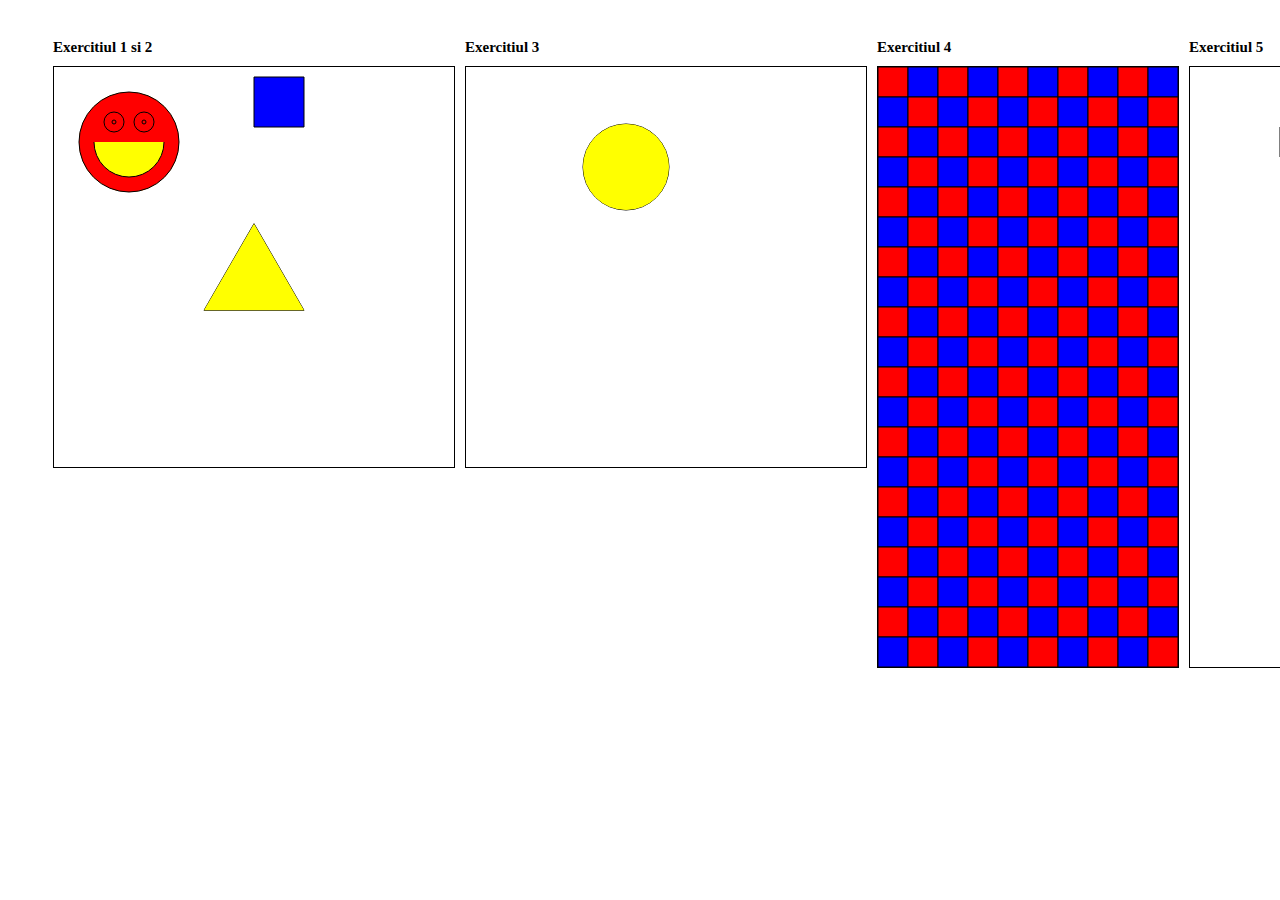
==== curs3tema/index.html @ b3a15e04 "Tema de la cursul 3" ====
<!DOCTYPE html>
<html lang="en">
<head>
    <meta charset="UTF-8">
    <meta name="viewport" content="width=device-width, initial-scale=1.0">
    <title>Document</title>
    <script type="text/javascript" src="tema-anterioara.js"></script>
    <script type="text/javascript"  src="app.js" defer ></script>
    <script src="grid/cell.js" defer></script>
    <script src="grid/main.js" defer></script>
    <link rel="stylesheet" href="style.css" />
</head>
<body>
    <div class="exercises">
     <ul>
        <li> <h1>Exercitiul 1 si 2</h1>  <div id="container"></div></li>
        <li>  <h1>Exercitiul 3</h1>  <div id="second_container"></div></li>
        <li><h1>Exercitiul 4</h1> <canvas id="canvasId" width="300px" height="600px" style="border: 1px solid;"></canvas></li>
        <li> <h1>Exercitiul 5</h1>  <canvas id="canvasdrawSquares" width="300px" height="600px" style="border: 1px solid;"></canvas></li>

     </ul>   
     
  
</div>
</body>
</html>
---- curs3tema/style.css ----
#container, #second_container{
   border:1px solid black;
   width:400px;
   height:400px;

}

.exercises{
  display: flex;
  flex-flow:row;
  align-items: left;

}

ul{
  display:flex;
 list-style-type:none; 
}
ul h1 {
  font-size:15px;

}
ul li{
  padding:5px;
}
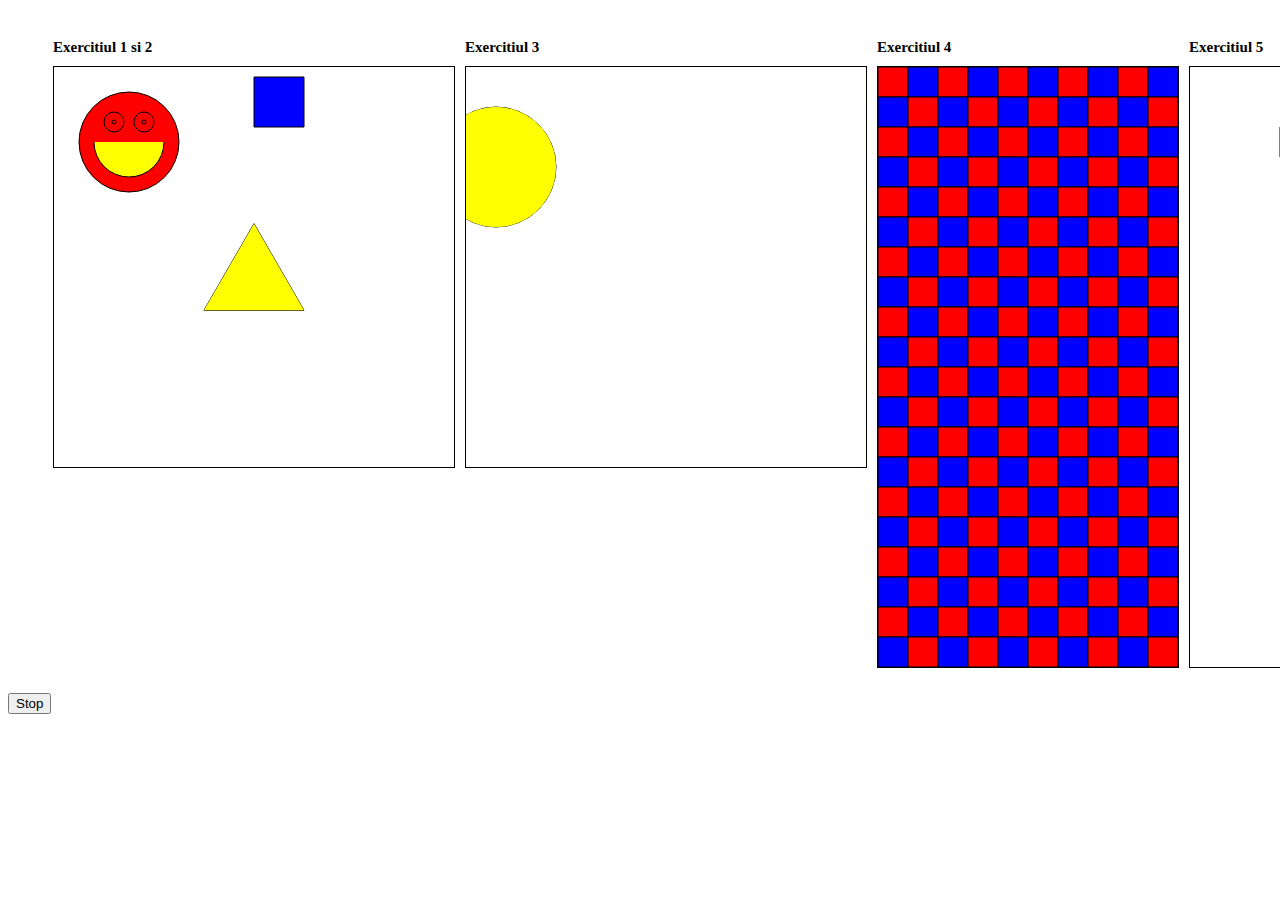
==== commit 924018e5: "tema softvision" ====
--- a/curs3tema/index.html
+++ b/curs3tema/index.html
@@ -20,7 +20,8 @@
 
      </ul>   
      
-  
+ 
 </div>
+<button id='stopcircle'>Stop</button>
 </body>
 </html>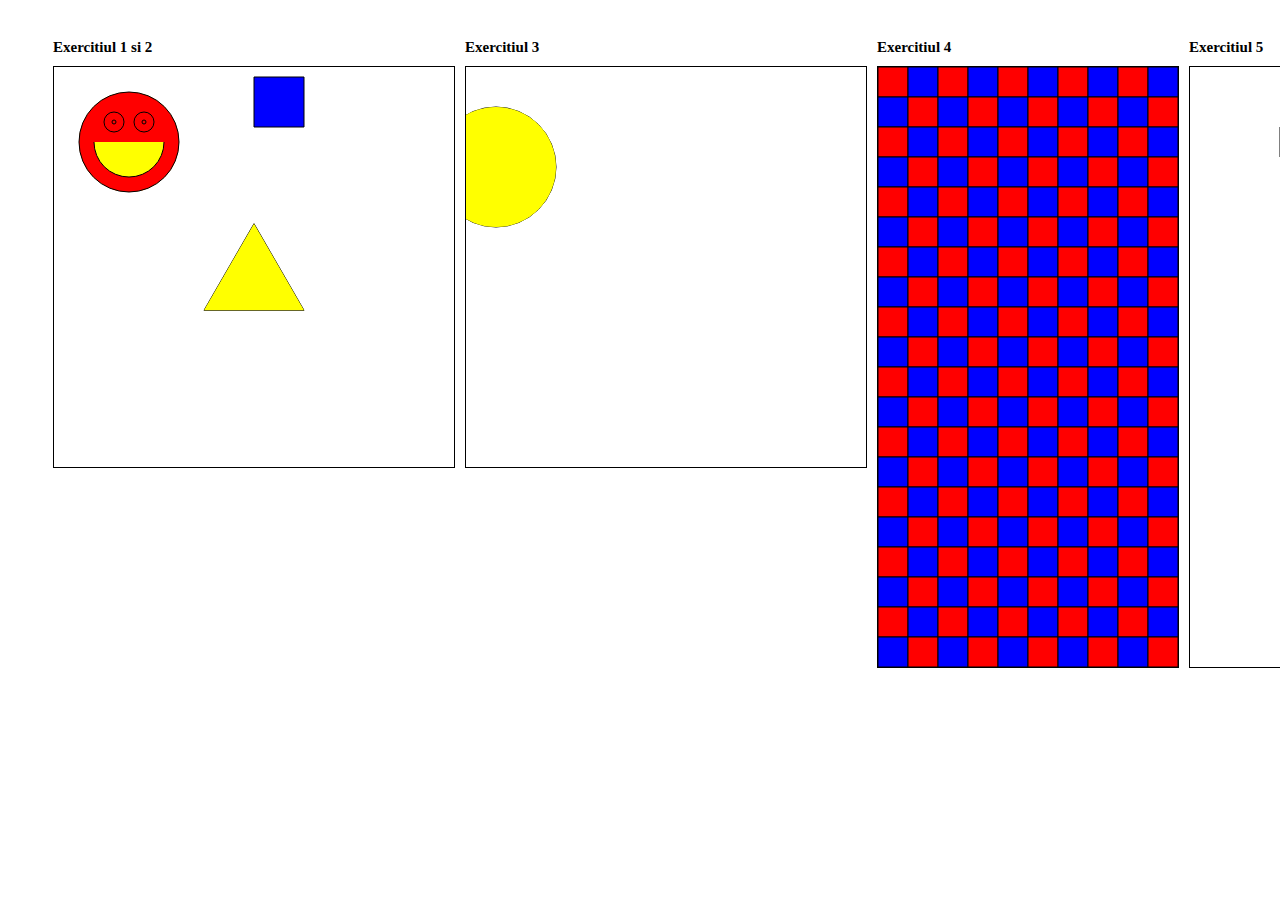
==== commit 6570db4c: "Erase button" ====
--- a/curs3tema/index.html
+++ b/curs3tema/index.html
@@ -22,6 +22,6 @@
      
  
 </div>
-<button id='stopcircle'>Stop</button>
+ 
 </body>
 </html>